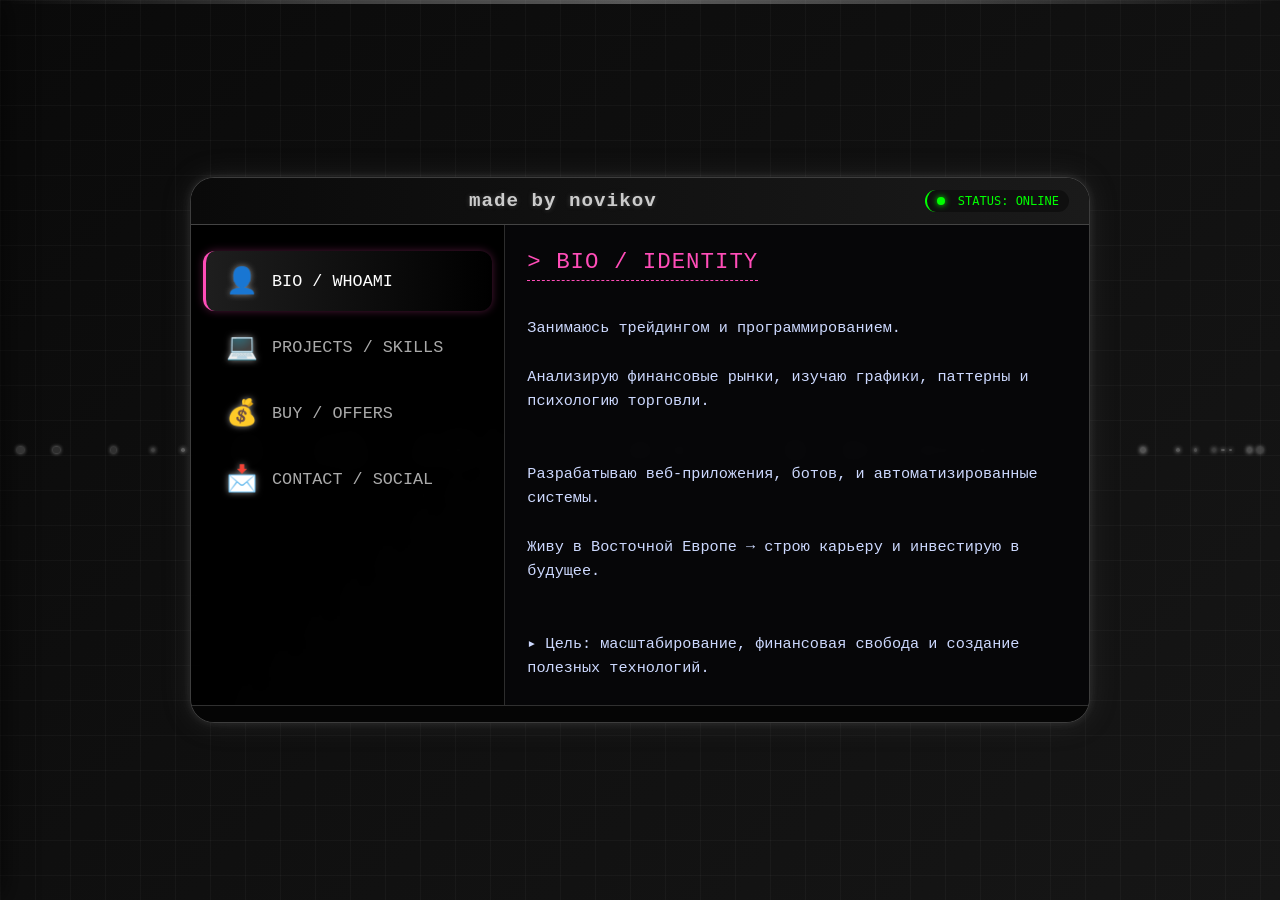
==== website.html @ e08ac760 "Add files via upload" ====
<!DOCTYPE html>
<html lang="uk">
<head>
    <meta charset="UTF-8">
    <meta name="viewport" content="width=device-width, initial-scale=1.0, user-scalable=no, viewport-fit=cover">
    <title>NOVIKOV  | BIO</title>
    <style>
        * {
            margin: 0;
            padding: 0;
            box-sizing: border-box;
            font-family: 'Courier New', 'Fira Code', 'Segoe UI', monospace;
        }

        body {
            min-height: 100vh;
            background: linear-gradient(135deg, #0a0a0a, #1a1a1a, #2a2a2a, #0d0d0d);
            background-size: 400% 400%;
            animation: gradientShift 15s ease infinite;
            display: flex;
            justify-content: center;
            align-items: center;
            padding: 20px;
            position: relative;
            overflow-x: hidden;
        }

        @keyframes gradientShift {
            0% { background-position: 0% 50%; }
            50% { background-position: 100% 50%; }
            100% { background-position: 0% 50%; }
        }

        /* Фонові сітки та ефекти */
        .grid-overlay {
            position: fixed;
            top: 0;
            left: 0;
            width: 100%;
            height: 100%;
            background-image: 
                linear-gradient(rgba(255, 255, 255, 0.03) 1px, transparent 1px),
                linear-gradient(90deg, rgba(255, 255, 255, 0.03) 1px, transparent 1px);
            background-size: 35px 35px;
            pointer-events: none;
            z-index: 0;
        }

        .scan-line {
            position: fixed;
            top: 0;
            left: 0;
            width: 100%;
            height: 4px;
            background: linear-gradient(90deg, transparent, #888888, #cccccc, #888888, transparent);
            opacity: 0.3;
            animation: scanMove 6s linear infinite;
            z-index: 2;
            pointer-events: none;
        }

        @keyframes scanMove {
            0% { top: 0; opacity: 0.2; }
            50% { top: 100%; opacity: 0.5; }
            100% { top: 0; opacity: 0.2; }
        }

        /* Основний термінальний контейнер */
        .terminal {
            position: relative;
            z-index: 10;
            width: 900px;
            max-width: 95%;
            background: rgba(0, 0, 0, 0.85);
            backdrop-filter: blur(8px);
            border-radius: 24px;
            border: 1px solid rgba(150, 150, 150, 0.4);
            box-shadow: 0 0 30px rgba(100, 100, 100, 0.2), 0 0 10px rgba(150, 150, 150, 0.2);
            overflow: hidden;
            transition: all 0.3s;
        }

        /* Голова терміналу */
        .terminal-header {
            background: linear-gradient(90deg, #0a0a0a, #1a1a1a);
            padding: 12px 20px;
            border-bottom: 1px solid #444444;
            display: flex;
            justify-content: space-between;
            align-items: center;
            flex-wrap: wrap;
            gap: 10px;
        }

        /* Бургер-кнопка (тільки на мобільних) */
        .burger-btn {
            display: none;
            flex-direction: column;
            justify-content: center;
            align-items: center;
            gap: 5px;
            width: 40px;
            height: 40px;
            background: rgba(0, 0, 0, 0.7);
            border: 1px solid #888;
            border-radius: 8px;
            cursor: pointer;
            z-index: 200;
            transition: 0.2s;
        }
        .burger-btn span {
            width: 22px;
            height: 2px;
            background: #ccc;
            border-radius: 2px;
            transition: 0.2s;
        }
        .burger-btn.active span:nth-child(1) {
            transform: rotate(45deg) translate(5px, 5px);
        }
        .burger-btn.active span:nth-child(2) {
            opacity: 0;
        }
        .burger-btn.active span:nth-child(3) {
            transform: rotate(-45deg) translate(5px, -5px);
        }

        .system-title {
            font-size: 1.2rem;
            font-weight: bold;
            color: #cccccc;
            text-shadow: 0 0 5px #88888866;
            letter-spacing: 1px;
            flex: 1;
            text-align: center;
        }

        .system-status {
            font-size: 0.75rem;
            color: #0f0;
            background: #0f0f0f;
            padding: 4px 10px;
            border-radius: 30px;
            border-left: 2px solid #0f0;
            font-family: monospace;
        }

        .status-led {
            display: inline-block;
            width: 8px;
            height: 8px;
            background: #0f0;
            border-radius: 50%;
            margin-right: 6px;
            box-shadow: 0 0 6px #0f0;
            animation: blink 1.2s infinite;
        }

        @keyframes blink {
            0%, 100% { opacity: 1; }
            50% { opacity: 0.3; }
        }

        /* Основний контент (двоколонкова сітка) */
        .terminal-body {
            display: flex;
            flex-wrap: wrap;
            min-height: 480px;
            position: relative;
        }

        /* Ліва панель (меню) для десктопу */
        .menu-panel {
            width: 35%;
            background: rgba(0, 0, 0, 0.6);
            border-right: 1px solid rgba(150, 150, 150, 0.3);
            padding: 20px 0;
            transition: transform 0.3s ease;
        }

        /* Мобільне меню (бургер) - виїжджає зліва */
        .mobile-menu {
            position: fixed;
            top: 0;
            left: -280px;
            width: 280px;
            height: 100vh;
            background: rgba(10, 10, 15, 0.98);
            backdrop-filter: blur(20px);
            z-index: 150;
            transition: left 0.3s cubic-bezier(0.2, 0.9, 0.4, 1.1);
            padding: 80px 20px 20px;
            border-right: 1px solid #ff4db8;
            box-shadow: 5px 0 25px rgba(0,0,0,0.5);
        }
        .mobile-menu.open {
            left: 0;
        }
        .mobile-menu .mobile-menu-item {
            display: flex;
            align-items: center;
            gap: 15px;
            padding: 14px 20px;
            margin: 8px 0;
            border-radius: 14px;
            color: #bbccff;
            font-size: 1.1rem;
            cursor: pointer;
            transition: 0.2s;
            border-left: 3px solid transparent;
        }
        .mobile-menu .mobile-menu-item:hover {
            background: rgba(255, 77, 184, 0.2);
        }
        .mobile-menu .mobile-menu-item.active {
            background: linear-gradient(90deg, rgba(255, 77, 184, 0.3), transparent);
            border-left-color: #ff4db8;
            color: white;
        }
        .overlay {
            position: fixed;
            top: 0;
            left: 0;
            width: 100%;
            height: 100%;
            background: rgba(0,0,0,0.7);
            backdrop-filter: blur(4px);
            z-index: 140;
            opacity: 0;
            visibility: hidden;
            transition: 0.3s;
        }
        .overlay.active {
            opacity: 1;
            visibility: visible;
        }

        .menu-item {
            display: flex;
            align-items: center;
            gap: 14px;
            padding: 14px 20px;
            margin: 6px 12px;
            cursor: pointer;
            border-radius: 12px;
            transition: all 0.2s ease;
            color: #aaaaaa;
            font-weight: 500;
            font-size: 1.05rem;
            border-left: 3px solid transparent;
        }

        .menu-item:hover {
            background: rgba(150, 150, 150, 0.15);
            transform: translateX(4px);
            color: #dddddd;
        }

        .menu-item.active {
            background: linear-gradient(90deg, rgba(150, 150, 150, 0.2), transparent);
            border-left-color: #ff4db8;
            color: #fff;
            box-shadow: 0 0 8px rgba(255, 77, 184, 0.3);
        }

        .menu-icon {
            font-size: 1.6rem;
            filter: drop-shadow(0 0 3px #888888);
        }

        /* Права панель (контент) */
        .content-panel {
            width: 65%;
            padding: 24px 22px;
            background: rgba(10, 10, 15, 0.5);
            color: #cdd9ff;
        }

        .content-title {
            font-size: 1.4rem;
            color: #ff4db8;
            margin-bottom: 20px;
            letter-spacing: 1px;
            border-bottom: 1px dashed #ff4db8;
            display: inline-block;
            padding-bottom: 5px;
            text-transform: uppercase;
        }

        .content-text {
            font-size: 0.95rem;
            line-height: 1.6;
            margin-top: 15px;
            white-space: pre-wrap;
            font-family: 'Courier New', monospace;
        }

        .detail-box {
            margin-top: 25px;
            padding: 15px;
            background: rgba(0, 0, 0, 0.6);
            border-radius: 14px;
            border: 1px solid rgba(150, 150, 150, 0.2);
            font-size: 0.85rem;
            word-break: break-all;
        }

        /* кнопка стилю */
        .cyber-btn {
            display: inline-block;
            background: linear-gradient(135deg, #ff4db8, #cc0080);
            padding: 10px 22px;
            border-radius: 30px;
            color: white;
            text-decoration: none;
            font-weight: bold;
            margin-top: 12px;
            transition: 0.2s;
            border: none;
            cursor: pointer;
            font-family: monospace;
            font-size: 0.9rem;
            box-shadow: 0 0 12px #ff4db8;
        }

        .cyber-btn:hover {
            transform: scale(1.02);
            box-shadow: 0 0 22px #ff4db8;
        }

        /* Футер статусу */
        .terminal-footer {
            background: #050505;
            padding: 8px 20px;
            border-top: 1px solid rgba(150, 150, 150, 0.3);
            font-size: 0.75rem;
            color: #0fa;
            display: flex;
            justify-content: space-between;
            flex-wrap: wrap;
        }

        /* адаптивність — бургер режим */
        @media (max-width: 680px) {
            .burger-btn {
                display: flex;
            }
            .menu-panel {
                display: none; /* ховаємо звичайне меню на мобільних */
            }
            .content-panel {
                width: 100%;
            }
            .terminal-header {
                position: relative;
            }
            .system-title {
                font-size: 1rem;
            }
        }

        /* частинки (додатковий ефект) */
        .particle {
            position: absolute;
            background: rgba(150, 150, 150, 0.4);
            border-radius: 50%;
            pointer-events: none;
            animation: floatParticle 8s linear infinite;
            z-index: 1;
        }

        @keyframes floatParticle {
            0% {
                transform: translateY(100vh) translateX(0) rotate(0deg);
                opacity: 0;
            }
            20% { opacity: 0.5; }
            80% { opacity: 0.5; }
            100% {
                transform: translateY(-100vh) translateX(80px) rotate(360deg);
                opacity: 0;
            }
        }
    </style>
</head>
<body>
<div class="grid-overlay"></div>
<div class="scan-line"></div>

<div class="terminal">
    <div class="terminal-header">
        <div class="burger-btn" id="burgerBtn">
            <span></span>
            <span></span>
            <span></span>
        </div>
        <div class="system-title">
          made by novikov
        </div>
        <div class="system-status">
            <span class="status-led"></span> STATUS: ONLINE
        </div>
    </div>

    <div class="terminal-body">
        <!-- Десктопна ліва панель -->
        <div class="menu-panel" id="desktopMenu">
            <div class="menu-item active" data-section="bio">
                <span class="menu-icon">👤</span>
                <span>BIO / WHOAMI</span>
            </div>
            <div class="menu-item" data-section="projects">
                <span class="menu-icon">💻</span>
                <span>PROJECTS / SKILLS</span>
            </div>
            <div class="menu-item" data-section="buy">
                <span class="menu-icon">💰</span>
                <span>BUY / OFFERS</span>
            </div>
            <div class="menu-item" data-section="contact">
                <span class="menu-icon">📩</span>
                <span>CONTACT / SOCIAL</span>
            </div>
        </div>

        <!-- Права панель з контентом -->
        <div class="content-panel" id="dynamicContent">
            <div class="content-title" id="contentTitle">> WHOAMI.EXE</div>
            <div class="content-text" id="contentText">
                Занимаюсь трейдингом и программированием.<br>
                Анализирую финансовые рынки, создаю торговые стратегии.<br>
                Разрабатываю веб-проекты и автоматизирую процессы.<br>
                Живу в Восточной Европе → цель: финансовая независимость.<br>
                🔥 Технологии: JS, Python, React, Node.js, Web3.
            </div>
            <div class="detail-box" id="detailBox" style="display: none;"></div>
        </div>
    </div>

    <div class="terminal-footer">
        <span></span>
        <span></span>
        <span></span>
    </div>
</div>

<!-- Мобільне меню (бургер) -->
<div class="mobile-menu" id="mobileMenu">
    <div class="mobile-menu-item active" data-section="bio">
        <span class="menu-icon">👤</span>
        <span>BIO / WHOAMI</span>
    </div>
    <div class="mobile-menu-item" data-section="projects">
        <span class="menu-icon">💻</span>
        <span>PROJECTS / SKILLS</span>
    </div>
    <div class="mobile-menu-item" data-section="buy">
        <span class="menu-icon">💰</span>
        <span>BUY / OFFERS</span>
    </div>
    <div class="mobile-menu-item" data-section="contact">
        <span class="menu-icon">📩</span>
        <span>CONTACT / SOCIAL</span>
    </div>
</div>
<div class="overlay" id="overlay"></div>

<script>
    // Дані для розділів (термінальний стиль)
    const sectionsData = {
        bio: {
            title: "> BIO / IDENTITY",
            content: `Занимаюсь трейдингом и программированием.<br>
Анализирую финансовые рынки, изучаю графики, паттерны и психологию торговли.<br><br>
Разрабатываю веб-приложения, ботов, и автоматизированные системы.<br>
Живу в Восточной Европе → строю карьеру и инвестирую в будущее.<br><br>
▸ Цель: масштабирование, финансовая свобода и создание полезных технологий.`,
            detail: null
        },
        projects: {
            title: "> PROJECTS / SKILLS",
            content: `💻 Мои проекты и скиллы:<br><br>
▪️ Веб-платформа для аналитики крипторынка (в разработке)<br>
▪️ Торговый бот для фьючерсов (Python + CCXT)<br>
▪️ Telegram-бот для сигналов и управления портфелем<br>
▪️ Адаптивные веб-сайты / лендинги / дашборды<br><br>
▪️ продам готового бота под dump/pump strategy <br> 
📚 Технологический стек:<br>
JavaScript (ES6+), React, Node.js, Express, MongoDB, Python, Pandas, Web3, Git, Docker.<br>
В планах: Solidity, AI-модели для трейдинга.`,
            detail: null
        },
        buy: {
            title: "> BUY / OFFERS",
            content: `💰 Что я скупаю / принимаю в работу:<br><br>
➤ Аккаунты криптобирж (MEXC) с -PNL <br>

➤ Сотрудничество по партнерским программам / арбитраж трафика (crypto).<br>
➤ Разработка ботов на заказ.<br><br>
💎 Условия обсуждаемы, оплата криптой`,
            detail: null
        },
        contact: {
            title: "> CONTACT / SOCIAL",
            content: `📩 Связаться со мной можно через Telegram:<br><br>
➤ Telegram: <strong style="color:#ff4db8;">@qmrkm</strong><br><br>

🕒 Ответ в течение 12 часов.`,
            detail: `<div style="text-align:center; margin-top:10px;">
                        <a href="https://t.me/qmrkm" target="_blank" class="cyber-btn" style="background:#ff4db8; box-shadow:0 0 12px #ff4db8;">
                            📨 НАПИСАТЬ В TELEGRAM
                        </a>
                        <div style="margin-top: 15px; font-size:0.75rem; opacity:0.8;">
                             Доступен 24/7
                        </div>
                    </div>`
        }
    };

    // DOM елементи
    const desktopMenuItems = document.querySelectorAll('#desktopMenu .menu-item');
    const mobileMenuItems = document.querySelectorAll('#mobileMenu .mobile-menu-item');
    const contentTitle = document.getElementById('contentTitle');
    const contentText = document.getElementById('contentText');
    const detailBox = document.getElementById('detailBox');
    const burgerBtn = document.getElementById('burgerBtn');
    const mobileMenu = document.getElementById('mobileMenu');
    const overlay = document.getElementById('overlay');

    // Функція зміни активного розділу (універсальна)
    function setActiveSection(sectionId, fromMobile = false) {
        // Оновлення активного класу в десктопному меню
        desktopMenuItems.forEach(item => {
            item.classList.remove('active');
            if (item.getAttribute('data-section') === sectionId) {
                item.classList.add('active');
            }
        });
        // Оновлення активного класу в мобільному меню
        mobileMenuItems.forEach(item => {
            item.classList.remove('active');
            if (item.getAttribute('data-section') === sectionId) {
                item.classList.add('active');
            }
        });

        const data = sectionsData[sectionId];
        if (data) {
            const container = document.querySelector('.content-panel');
            container.style.opacity = '0.7';
            setTimeout(() => {
                contentTitle.innerHTML = data.title;
                contentText.innerHTML = data.content;
                
                if (sectionId === 'contact' && data.detail) {
                    detailBox.style.display = 'block';
                    detailBox.innerHTML = data.detail;
                } else {
                    detailBox.style.display = 'none';
                    detailBox.innerHTML = '';
                }
                container.style.opacity = '1';
            }, 80);
            setTimeout(() => {
                container.style.opacity = '1';
            }, 120);
        }

        // Якщо виклик з мобільного меню — закриваємо бургер
        if (fromMobile) {
            closeBurgerMenu();
        }
    }

    // Відкриття/закриття бургер-меню
    function toggleBurgerMenu() {
        const isOpen = mobileMenu.classList.contains('open');
        if (isOpen) {
            closeBurgerMenu();
        } else {
            openBurgerMenu();
        }
    }

    function openBurgerMenu() {
        mobileMenu.classList.add('open');
        overlay.classList.add('active');
        burgerBtn.classList.add('active');
        document.body.style.overflow = 'hidden';
    }

    function closeBurgerMenu() {
        mobileMenu.classList.remove('open');
        overlay.classList.remove('active');
        burgerBtn.classList.remove('active');
        document.body.style.overflow = '';
    }

    // Обробники для десктопного меню
    desktopMenuItems.forEach(item => {
        item.addEventListener('click', (e) => {
            const section = item.getAttribute('data-section');
            if (section) setActiveSection(section, false);
            createTerminalSpark(e);
        });
    });

    // Обробники для мобільного меню (бургер)
    mobileMenuItems.forEach(item => {
        item.addEventListener('click', (e) => {
            const section = item.getAttribute('data-section');
            if (section) setActiveSection(section, true);
            createTerminalSpark(e);
        });
    });

    // Бургер кнопка
    burgerBtn.addEventListener('click', (e) => {
        e.stopPropagation();
        toggleBurgerMenu();
    });

    // Оверлей закриває меню
    overlay.addEventListener('click', () => {
        closeBurgerMenu();
    });

    // Закриваємо меню при ресайзі (якщо вікно стає ширшим)
    window.addEventListener('resize', () => {
        if (window.innerWidth > 680 && mobileMenu.classList.contains('open')) {
            closeBurgerMenu();
        }
    });

    // Ефект спалаху при кліку
    function createTerminalSpark(event) {
        const spark = document.createElement('div');
        spark.style.position = 'fixed';
        spark.style.width = '14px';
        spark.style.height = '14px';
        spark.style.background = 'radial-gradient(circle, #aaaaaa, #ff4db8)';
        spark.style.borderRadius = '50%';
        spark.style.left = (event.clientX - 7) + 'px';
        spark.style.top = (event.clientY - 7) + 'px';
        spark.style.pointerEvents = 'none';
        spark.style.zIndex = '9999';
        spark.style.filter = 'blur(2px)';
        spark.style.opacity = '0.9';
        document.body.appendChild(spark);
        
        let opacity = 1;
        const interval = setInterval(() => {
            opacity -= 0.12;
            spark.style.opacity = opacity;
            spark.style.transform = `scale(${1 + (1 - opacity) * 1.5})`;
            if (opacity <= 0) {
                clearInterval(interval);
                spark.remove();
            }
        }, 30);
        
        const terminalDiv = document.querySelector('.terminal');
        if (terminalDiv) {
            terminalDiv.style.transform = 'translateY(-2px)';
            setTimeout(() => {
                terminalDiv.style.transform = '';
            }, 90);
        }
    }

    // Створення фонових частинок
    function createDigitalParticles() {
        const particleCount = 45;
        for (let i = 0; i < particleCount; i++) {
            let particle = document.createElement('div');
            particle.classList.add('particle');
            const size = 2 + Math.random() * 5;
            particle.style.width = size + 'px';
            particle.style.height = size + 'px';
            particle.style.left = Math.random() * 100 + 'vw';
            particle.style.animationDuration = 5 + Math.random() * 15 + 's';
            particle.style.animationDelay = Math.random() * 10 + 's';
            particle.style.backgroundColor = `rgba(150, 150, 150, ${0.2 + Math.random() * 0.4})`;
            particle.style.boxShadow = `0 0 4px #aaaaaa`;
            document.body.appendChild(particle);
        }
    }

    // Стартові ефекти
    function terminalTypewriter() {
        contentText.style.opacity = '0';
        setTimeout(() => {
            contentText.style.opacity = '1';
        }, 100);
    }

    // Обробка кліку на контенті – додаткова анімація
    const contentPanelDiv = document.querySelector('.content-panel');
    if (contentPanelDiv) {
        contentPanelDiv.addEventListener('click', (e) => {
            if (e.target.closest('.cyber-btn')) return;
            const glitchSpan = document.createElement('span');
            glitchSpan.innerText = '>';
            glitchSpan.style.position = 'absolute';
            glitchSpan.style.color = '#aaaaaa';
            glitchSpan.style.fontSize = '1.2rem';
            glitchSpan.style.left = e.clientX + 'px';
            glitchSpan.style.top = e.clientY + 'px';
            glitchSpan.style.pointerEvents = 'none';
            glitchSpan.style.opacity = '0.7';
            glitchSpan.style.zIndex = '999';
            document.body.appendChild(glitchSpan);
            setTimeout(() => glitchSpan.remove(), 400);
        });
    }

    // Ініціалізація
    setActiveSection('bio', false);

    // Імітація курсора в футері
    setInterval(() => {
        const footerSpan = document.querySelector('.terminal-footer span:first-child');
        if (footerSpan && footerSpan.innerText.includes('ACTIVE')) {
            const cursor = footerSpan.innerText.endsWith('_') ? ' ' : '_';
            footerSpan.innerText = `📟 [SESSION: ACTIVE${cursor}]`;
        }
    }, 700);

    window.addEventListener('DOMContentLoaded', () => {
        createDigitalParticles();
        terminalTypewriter();
        const scan = document.querySelector('.scan-line');
        if (scan) {
            setInterval(() => {
                scan.style.opacity = Math.random() * 0.4 + 0.2;
            }, 800);
        }
    });

    window.addEventListener('resize', () => {});
</script>
</body>
</html>
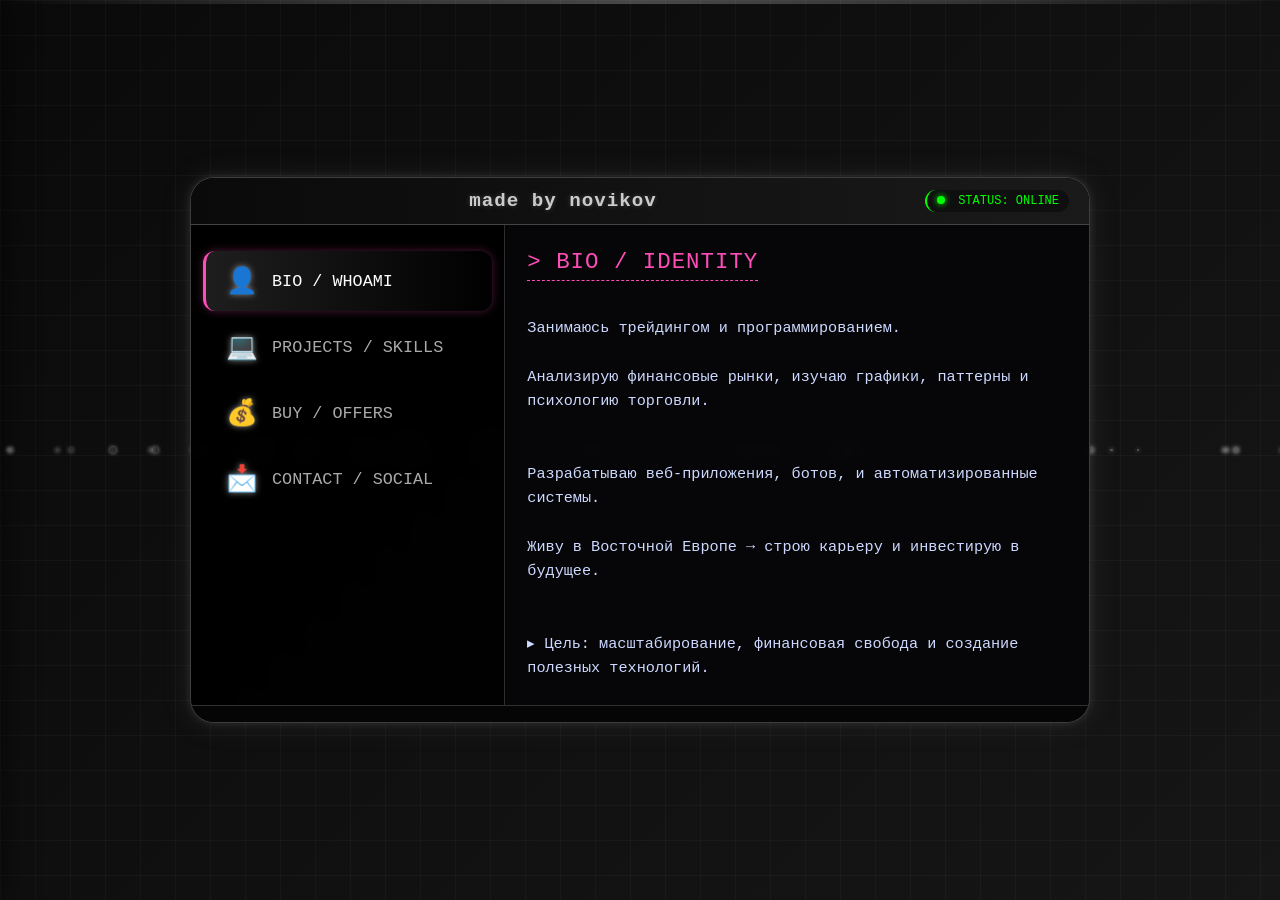
==== commit f6ed5dc0: "Update website.html" ====
--- a/website.html
+++ b/website.html
@@ -31,7 +31,7 @@
             100% { background-position: 0% 50%; }
         }
 
-        /* Фонові сітки та ефекти */
+     
         .grid-overlay {
             position: fixed;
             top: 0;
@@ -65,7 +65,7 @@
             100% { top: 0; opacity: 0.2; }
         }
 
-        /* Основний термінальний контейнер */
+       
         .terminal {
             position: relative;
             z-index: 10;
@@ -80,7 +80,6 @@
             transition: all 0.3s;
         }
 
-        /* Голова терміналу */
         .terminal-header {
             background: linear-gradient(90deg, #0a0a0a, #1a1a1a);
             padding: 12px 20px;
@@ -92,7 +91,7 @@
             gap: 10px;
         }
 
-        /* Бургер-кнопка (тільки на мобільних) */
+        
         .burger-btn {
             display: none;
             flex-direction: column;
@@ -161,7 +160,7 @@
             50% { opacity: 0.3; }
         }
 
-        /* Основний контент (двоколонкова сітка) */
+   
         .terminal-body {
             display: flex;
             flex-wrap: wrap;
@@ -169,7 +168,7 @@
             position: relative;
         }
 
-        /* Ліва панель (меню) для десктопу */
+  
         .menu-panel {
             width: 35%;
             background: rgba(0, 0, 0, 0.6);
@@ -178,7 +177,7 @@
             transition: transform 0.3s ease;
         }
 
-        /* Мобільне меню (бургер) - виїжджає зліва */
+        
         .mobile-menu {
             position: fixed;
             top: 0;
@@ -268,7 +267,7 @@
             filter: drop-shadow(0 0 3px #888888);
         }
 
-        /* Права панель (контент) */
+
         .content-panel {
             width: 65%;
             padding: 24px 22px;
@@ -305,7 +304,7 @@
             word-break: break-all;
         }
 
-        /* кнопка стилю */
+ 
         .cyber-btn {
             display: inline-block;
             background: linear-gradient(135deg, #ff4db8, #cc0080);
@@ -328,7 +327,6 @@
             box-shadow: 0 0 22px #ff4db8;
         }
 
-        /* Футер статусу */
         .terminal-footer {
             background: #050505;
             padding: 8px 20px;
@@ -340,13 +338,13 @@
             flex-wrap: wrap;
         }
 
-        /* адаптивність — бургер режим */
+    
         @media (max-width: 680px) {
             .burger-btn {
                 display: flex;
             }
             .menu-panel {
-                display: none; /* ховаємо звичайне меню на мобільних */
+                display: none;
             }
             .content-panel {
                 width: 100%;
@@ -359,7 +357,6 @@
             }
         }
 
-        /* частинки (додатковий ефект) */
         .particle {
             position: absolute;
             background: rgba(150, 150, 150, 0.4);
@@ -403,7 +400,7 @@
     </div>
 
     <div class="terminal-body">
-        <!-- Десктопна ліва панель -->
+
         <div class="menu-panel" id="desktopMenu">
             <div class="menu-item active" data-section="bio">
                 <span class="menu-icon">👤</span>
@@ -423,7 +420,7 @@
             </div>
         </div>
 
-        <!-- Права панель з контентом -->
+      
         <div class="content-panel" id="dynamicContent">
             <div class="content-title" id="contentTitle">> WHOAMI.EXE</div>
             <div class="content-text" id="contentText">
@@ -444,7 +441,7 @@
     </div>
 </div>
 
-<!-- Мобільне меню (бургер) -->
+
 <div class="mobile-menu" id="mobileMenu">
     <div class="mobile-menu-item active" data-section="bio">
         <span class="menu-icon">👤</span>
@@ -466,7 +463,7 @@
 <div class="overlay" id="overlay"></div>
 
 <script>
-    // Дані для розділів (термінальний стиль)
+  
     const sectionsData = {
         bio: {
             title: "> BIO / IDENTITY",
@@ -517,7 +514,7 @@
         }
     };
 
-    // DOM елементи
+
     const desktopMenuItems = document.querySelectorAll('#desktopMenu .menu-item');
     const mobileMenuItems = document.querySelectorAll('#mobileMenu .mobile-menu-item');
     const contentTitle = document.getElementById('contentTitle');
@@ -527,16 +524,16 @@
     const mobileMenu = document.getElementById('mobileMenu');
     const overlay = document.getElementById('overlay');
 
-    // Функція зміни активного розділу (універсальна)
+
     function setActiveSection(sectionId, fromMobile = false) {
-        // Оновлення активного класу в десктопному меню
+     
         desktopMenuItems.forEach(item => {
             item.classList.remove('active');
             if (item.getAttribute('data-section') === sectionId) {
                 item.classList.add('active');
             }
         });
-        // Оновлення активного класу в мобільному меню
+     
         mobileMenuItems.forEach(item => {
             item.classList.remove('active');
             if (item.getAttribute('data-section') === sectionId) {
@@ -566,13 +563,13 @@
             }, 120);
         }
 
-        // Якщо виклик з мобільного меню — закриваємо бургер
+   
         if (fromMobile) {
             closeBurgerMenu();
         }
     }
 
-    // Відкриття/закриття бургер-меню
+ 
     function toggleBurgerMenu() {
         const isOpen = mobileMenu.classList.contains('open');
         if (isOpen) {
@@ -596,7 +593,7 @@
         document.body.style.overflow = '';
     }
 
-    // Обробники для десктопного меню
+ 
     desktopMenuItems.forEach(item => {
         item.addEventListener('click', (e) => {
             const section = item.getAttribute('data-section');
@@ -605,7 +602,7 @@
         });
     });
 
-    // Обробники для мобільного меню (бургер)
+    
     mobileMenuItems.forEach(item => {
         item.addEventListener('click', (e) => {
             const section = item.getAttribute('data-section');
@@ -614,25 +611,25 @@
         });
     });
 
-    // Бургер кнопка
+
     burgerBtn.addEventListener('click', (e) => {
         e.stopPropagation();
         toggleBurgerMenu();
     });
 
-    // Оверлей закриває меню
+
     overlay.addEventListener('click', () => {
         closeBurgerMenu();
     });
 
-    // Закриваємо меню при ресайзі (якщо вікно стає ширшим)
+  
     window.addEventListener('resize', () => {
         if (window.innerWidth > 680 && mobileMenu.classList.contains('open')) {
             closeBurgerMenu();
         }
     });
 
-    // Ефект спалаху при кліку
+
     function createTerminalSpark(event) {
         const spark = document.createElement('div');
         spark.style.position = 'fixed';
@@ -668,7 +665,7 @@
         }
     }
 
-    // Створення фонових частинок
+
     function createDigitalParticles() {
         const particleCount = 45;
         for (let i = 0; i < particleCount; i++) {
@@ -686,7 +683,7 @@
         }
     }
 
-    // Стартові ефекти
+
     function terminalTypewriter() {
         contentText.style.opacity = '0';
         setTimeout(() => {
@@ -694,7 +691,7 @@
         }, 100);
     }
 
-    // Обробка кліку на контенті – додаткова анімація
+   
     const contentPanelDiv = document.querySelector('.content-panel');
     if (contentPanelDiv) {
         contentPanelDiv.addEventListener('click', (e) => {
@@ -714,10 +711,9 @@
         });
     }
 
-    // Ініціалізація
+
     setActiveSection('bio', false);
 
-    // Імітація курсора в футері
     setInterval(() => {
         const footerSpan = document.querySelector('.terminal-footer span:first-child');
         if (footerSpan && footerSpan.innerText.includes('ACTIVE')) {
@@ -740,4 +736,4 @@
     window.addEventListener('resize', () => {});
 </script>
 </body>
-</html>+</html>
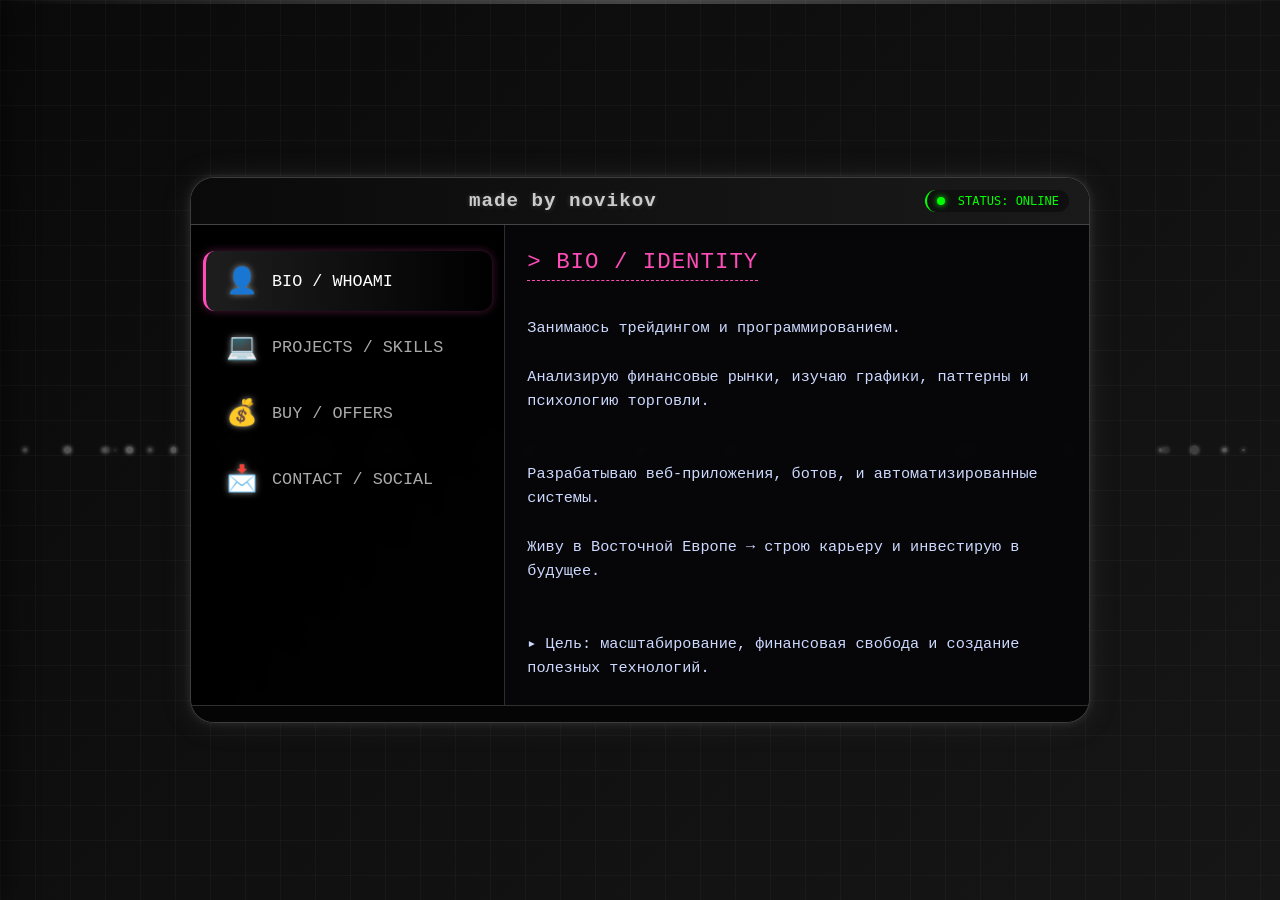
==== commit 5eca33c1: "Update website.html" ====
--- a/website.html
+++ b/website.html
@@ -31,7 +31,7 @@
             100% { background-position: 0% 50%; }
         }
 
-     
+        /* Фонові сітки та ефекти */
         .grid-overlay {
             position: fixed;
             top: 0;
@@ -65,7 +65,7 @@
             100% { top: 0; opacity: 0.2; }
         }
 
-       
+        /* Основний термінальний контейнер */
         .terminal {
             position: relative;
             z-index: 10;
@@ -80,6 +80,7 @@
             transition: all 0.3s;
         }
 
+        /* Голова терміналу */
         .terminal-header {
             background: linear-gradient(90deg, #0a0a0a, #1a1a1a);
             padding: 12px 20px;
@@ -91,7 +92,7 @@
             gap: 10px;
         }
 
-        
+        /* Бургер-кнопка (тільки на мобільних) */
         .burger-btn {
             display: none;
             flex-direction: column;
@@ -160,7 +161,7 @@
             50% { opacity: 0.3; }
         }
 
-   
+        /* Основний контент (двоколонкова сітка) */
         .terminal-body {
             display: flex;
             flex-wrap: wrap;
@@ -168,7 +169,7 @@
             position: relative;
         }
 
-  
+        /* Ліва панель (меню) для десктопу */
         .menu-panel {
             width: 35%;
             background: rgba(0, 0, 0, 0.6);
@@ -177,7 +178,7 @@
             transition: transform 0.3s ease;
         }
 
-        
+        /* Мобільне меню (бургер) - виїжджає зліва */
         .mobile-menu {
             position: fixed;
             top: 0;
@@ -267,7 +268,7 @@
             filter: drop-shadow(0 0 3px #888888);
         }
 
-
+        /* Права панель (контент) */
         .content-panel {
             width: 65%;
             padding: 24px 22px;
@@ -304,7 +305,7 @@
             word-break: break-all;
         }
 
- 
+        /* кнопка стилю */
         .cyber-btn {
             display: inline-block;
             background: linear-gradient(135deg, #ff4db8, #cc0080);
@@ -327,6 +328,7 @@
             box-shadow: 0 0 22px #ff4db8;
         }
 
+        /* Футер статусу */
         .terminal-footer {
             background: #050505;
             padding: 8px 20px;
@@ -338,13 +340,13 @@
             flex-wrap: wrap;
         }
 
-    
+        /* адаптивність — бургер режим */
         @media (max-width: 680px) {
             .burger-btn {
                 display: flex;
             }
             .menu-panel {
-                display: none;
+                display: none; /* ховаємо звичайне меню на мобільних */
             }
             .content-panel {
                 width: 100%;
@@ -357,6 +359,7 @@
             }
         }
 
+        /* частинки (додатковий ефект) */
         .particle {
             position: absolute;
             background: rgba(150, 150, 150, 0.4);
@@ -400,7 +403,7 @@
     </div>
 
     <div class="terminal-body">
-
+        <!-- Десктопна ліва панель -->
         <div class="menu-panel" id="desktopMenu">
             <div class="menu-item active" data-section="bio">
                 <span class="menu-icon">👤</span>
@@ -420,7 +423,7 @@
             </div>
         </div>
 
-      
+        <!-- Права панель з контентом -->
         <div class="content-panel" id="dynamicContent">
             <div class="content-title" id="contentTitle">> WHOAMI.EXE</div>
             <div class="content-text" id="contentText">
@@ -441,7 +444,7 @@
     </div>
 </div>
 
-
+<!-- Мобільне меню (бургер) -->
 <div class="mobile-menu" id="mobileMenu">
     <div class="mobile-menu-item active" data-section="bio">
         <span class="menu-icon">👤</span>
@@ -463,7 +466,7 @@
 <div class="overlay" id="overlay"></div>
 
 <script>
-  
+    // Дані для розділів (термінальний стиль)
     const sectionsData = {
         bio: {
             title: "> BIO / IDENTITY",
@@ -514,7 +517,7 @@
         }
     };
 
-
+    // DOM елементи
     const desktopMenuItems = document.querySelectorAll('#desktopMenu .menu-item');
     const mobileMenuItems = document.querySelectorAll('#mobileMenu .mobile-menu-item');
     const contentTitle = document.getElementById('contentTitle');
@@ -524,16 +527,16 @@
     const mobileMenu = document.getElementById('mobileMenu');
     const overlay = document.getElementById('overlay');
 
-
+    // Функція зміни активного розділу (універсальна)
     function setActiveSection(sectionId, fromMobile = false) {
-     
+        // Оновлення активного класу в десктопному меню
         desktopMenuItems.forEach(item => {
             item.classList.remove('active');
             if (item.getAttribute('data-section') === sectionId) {
                 item.classList.add('active');
             }
         });
-     
+        // Оновлення активного класу в мобільному меню
         mobileMenuItems.forEach(item => {
             item.classList.remove('active');
             if (item.getAttribute('data-section') === sectionId) {
@@ -563,13 +566,13 @@
             }, 120);
         }
 
-   
+        // Якщо виклик з мобільного меню — закриваємо бургер
         if (fromMobile) {
             closeBurgerMenu();
         }
     }
 
- 
+    // Відкриття/закриття бургер-меню
     function toggleBurgerMenu() {
         const isOpen = mobileMenu.classList.contains('open');
         if (isOpen) {
@@ -593,7 +596,7 @@
         document.body.style.overflow = '';
     }
 
- 
+    // Обробники для десктопного меню
     desktopMenuItems.forEach(item => {
         item.addEventListener('click', (e) => {
             const section = item.getAttribute('data-section');
@@ -602,7 +605,7 @@
         });
     });
 
-    
+    // Обробники для мобільного меню (бургер)
     mobileMenuItems.forEach(item => {
         item.addEventListener('click', (e) => {
             const section = item.getAttribute('data-section');
@@ -611,25 +614,25 @@
         });
     });
 
-
+    // Бургер кнопка
     burgerBtn.addEventListener('click', (e) => {
         e.stopPropagation();
         toggleBurgerMenu();
     });
 
-
+    // Оверлей закриває меню
     overlay.addEventListener('click', () => {
         closeBurgerMenu();
     });
 
-  
+    // Закриваємо меню при ресайзі (якщо вікно стає ширшим)
     window.addEventListener('resize', () => {
         if (window.innerWidth > 680 && mobileMenu.classList.contains('open')) {
             closeBurgerMenu();
         }
     });
 
-
+    // Ефект спалаху при кліку
     function createTerminalSpark(event) {
         const spark = document.createElement('div');
         spark.style.position = 'fixed';
@@ -665,7 +668,7 @@
         }
     }
 
-
+    // Створення фонових частинок
     function createDigitalParticles() {
         const particleCount = 45;
         for (let i = 0; i < particleCount; i++) {
@@ -683,7 +686,7 @@
         }
     }
 
-
+    // Стартові ефекти
     function terminalTypewriter() {
         contentText.style.opacity = '0';
         setTimeout(() => {
@@ -691,7 +694,7 @@
         }, 100);
     }
 
-   
+    // Обробка кліку на контенті – додаткова анімація
     const contentPanelDiv = document.querySelector('.content-panel');
     if (contentPanelDiv) {
         contentPanelDiv.addEventListener('click', (e) => {
@@ -711,9 +714,10 @@
         });
     }
 
-
+    // Ініціалізація
     setActiveSection('bio', false);
 
+    // Імітація курсора в футері
     setInterval(() => {
         const footerSpan = document.querySelector('.terminal-footer span:first-child');
         if (footerSpan && footerSpan.innerText.includes('ACTIVE')) {
